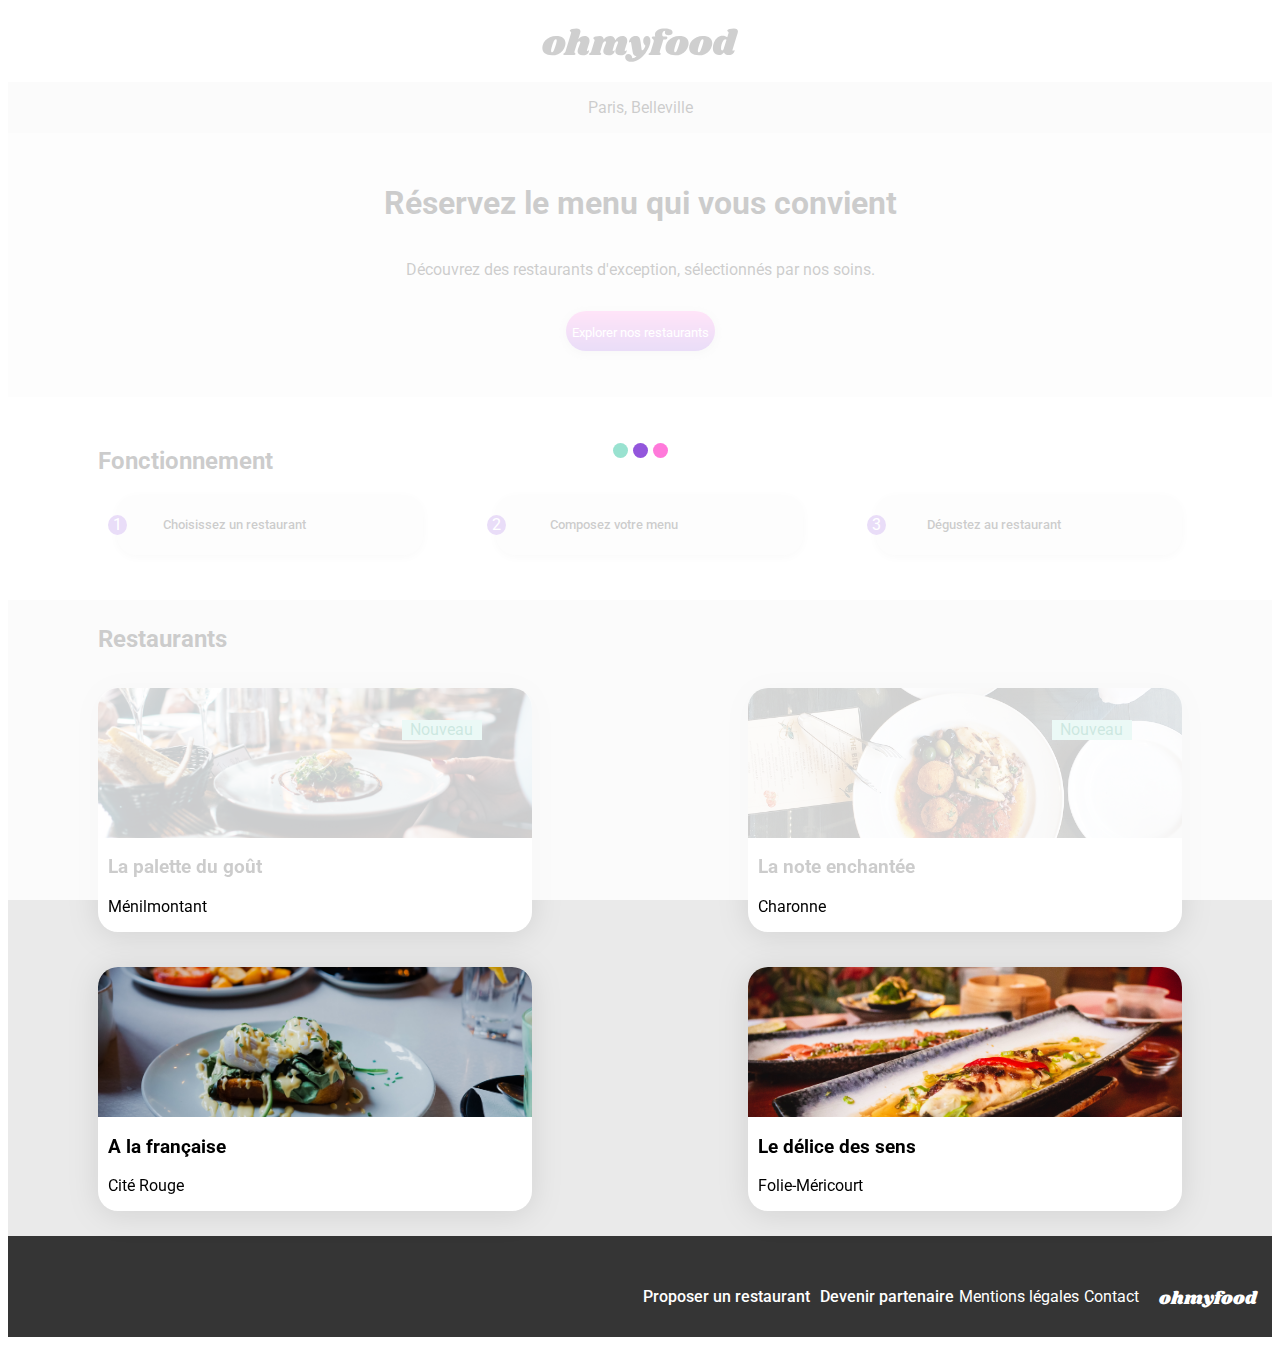
==== index.html @ 558dcbe5 "Initial commit" ====
<html lang="fr">
  <head>
    <meta charset="UTF-8" />
    <meta name="viewport" content="width=device-width, initial-scale=1.0" />
    <title>Oh my food</title>
    <link rel="preconnect" href="https://fonts.googleapis.com" />
    <link rel="preconnect" href="https://fonts.gstatic.com" crossorigin />
    <link
      href="https://fonts.googleapis.com/css2?family=Roboto:ital,wght@0,100;0,300;0,400;0,500;0,700;0,900;1,100;1,300;1,400;1,500;1,700;1,900&display=swap"
      rel="stylesheet"
    />
    <link href="https://fonts.googleapis.com/css2?family=Shrikhand&display=swap" rel="stylesheet"/>
    <link
      rel="stylesheet"
      href="https://cdnjs.cloudflare.com/ajax/libs/font-awesome/6.2.1/css/all.min.css"
      integrity="sha512-MV7K8+y+gLIBoVD59lQIYicR65iaqukzvf/nwasF0nqhPay5w/9lJmVM2hMDcnK1OnMGCdVK+iQrJ7lzPJQd1w=="
      crossorigin="anonymous"
      referrerpolicy="no-referrer"
    />
    <link rel="stylesheet" href="/styles/style.css" />
  </head>
  <body>
    <div class="loader__container"><div class="loader"></div></div>
    <header class="header">
        <div class="header__logo"><img src="./assets/Images et textes Ohmyfood/images/logo/ohmyfood@2x.svg" alt="Logo Oh my food"> </div>   
        <div class="header__location">
            <p><i class = "fa-solid fa-location-dot"></i> Paris, Belleville</p>
        </div>
    </header>
    <main>
        <section>
            <div class="reservation">
                <h1>Réservez le menu qui vous convient</h1>
                <p>Découvrez des restaurants d'exception, sélectionnés par nos soins.<p>
                <button class="reservation__btn"><p>Explorer nos restaurants</p></button>
            </div>
        </section>
        <section>
            <div class="fonctionnement">
                <h2>Fonctionnement</h2>
                <div class="fonctionnement__grp">
                <div class="fonctionnement__div">
                    <div class="fonctionnement__num"><p>1</p></div>
                    <button class="fonctionnement__btn"><i class="fa-solid fa-mobile-screen-button fonctionnement__btn__icon"></i>Choisissez un restaurant</button>
                </div>
                <div class="fonctionnement__div">
                    <div class="fonctionnement__num"><p>2</p></div>
                    <button class="fonctionnement__btn"><i class="fa-solid fa-list-ul fonctionnement__btn__icon"></i>Composez votre menu</button>
                </div>
                <div class="fonctionnement__div">
                    <div class="fonctionnement__num"><p>3</p></div>
                    <button class="fonctionnement__btn"><i class="fa-solid fa-store fonctionnement__btn__icon fonctionnement__btn__icon--purple "></i>Dégustez au restaurant</button>
                </div>
            </div>  
            </div> 
         </div>
        </section>
        <section class="restaurants">
            <h2>Restaurants</h2>
   <div class="card__group">
    <a href="/assets/pages restaurants/la_palette_du_goût.html">
            <article class="card">        
             <div class="card__badge">
              <p>Nouveau</p>
            </div>
                <img class="card__newimg" src="./assets/Images et textes Ohmyfood/images/restaurants/jay-wennington-N_Y88TWmGwA-unsplash.jpg" alt="">
                <div class="card-content">
                  <div class="card__txt">
                    <h3>La palette du goût</h3>
                    <p> Ménilmontant</p>
                  </div>
                  <div class="card__icon">
                    <i class="fa-solid fa-heart icon--fill"></i>
                    <i class="fa-regular fa-heart icon"></i>
                  </div>
                </div>
              </article>
            </a>
            <a href="/assets/pages restaurants/la_note_enchantée.html">
              <article class="card">
                <div class="card__badge">
                  <p>Nouveau</p>
                </div>
                <img class="card__newimg" src="./assets/Images et textes Ohmyfood/images/restaurants/stil-u2Lp8tXIcjw-unsplash.jpg" alt="">
                <div class="card-content">
                  <div class="card__txt">
                    <h3>La note enchantée</h3>
                    <p> Charonne</p>
                  </div>
                  <div class="card__icon">
                    <i class="fa-solid fa-heart icon--fill"></i>
                    <i class="fa-regular fa-heart icon"></i>
                  </div>
                </div>
              </article>
            </a>
            </div>
            <div class="card__group">
              <a href="/assets/pages restaurants/à_la_française.html">
              <article class="card">
                <img src="./assets/Images et textes Ohmyfood/images/restaurants/toa-heftiba-DQKerTsQwi0-unsplash.jpg" alt="">
                <div class="card-content">
                  <div class="card__txt">
                    <h3>A la française</h3>
                    <p>Cité Rouge</p>
                  </div>
                  <div class="card__icon">
                    <i class="fa-solid fa-heart icon--fill"></i>
                    <i class="fa-regular fa-heart icon"></i>
                  </div>
                </div>
              </article>
            </a>
            <a href="/assets/pages restaurants/le_délice_des_sens.html">
              <article class="card">
                <img src="./assets/Images et textes Ohmyfood/images/restaurants/louis-hansel-shotsoflouis-qNBGVyOCY8Q-unsplash.jpg" alt="">
                <div class="card-content">
                  <div class="card__txt">
                    <h3>Le délice des sens</h3>
                    <p>Folie-Méricourt</p>
                  </div>
                  <div class="card__icon">
                    <i class="fa-solid fa-heart icon--fill"></i>
                    <i class="fa-regular fa-heart icon"></i>
                  </div>
                </div>
              </article>
            </a>
            </div>
        </section>
    </main>
    <footer class="footer">
      <h2 class="footer__h2">ohmyfood</h2>
      <ul class="footer__links">
        <li><a href="#" class="footer__links--bold footer__a"> <i class="fa-solid fa-utensils"></i> Proposer un restaurant </a></li>
        <li><a href="#" class="footer__links--bold footer__a"><i class="fa-solid fa-handshake-angle"></i>Devenir partenaire</a></li>
        <li><a href="#" class="footer__a">Mentions légales</a></li>
        <li><a href="mailto:ohmyfood@gmail.com" class="footer__a">Contact</a></li>
      </ul>
    </footer>
  </body>
</html>
---- styles/style.css ----
@charset "UTF-8";
/****Variables******/
/****Mixin*****/
/****Général****/
* {
  font-family: "Roboto", sans-serif;
}

/*** Header****/
.header {
  display: flex;
  justify-content: center;
  flex-direction: column;
}
.header .header__logo {
  display: flex;
  justify-content: center;
  margin-top: 10px;
  margin-bottom: 10px;
}
.header .header img {
  display: flex;
  align-self: center;
  width: 197px;
  margin-bottom: 15px;
}
.header .header__location {
  display: flex;
  align-self: center;
  background-color: #eaeaea;
  width: 100%;
  justify-content: center;
  box-shadow: inset 1px 4px 4px -5px rgba(0, 0, 0, 0.5);
}

/*****Loader*****/
.loader__container {
  position: fixed;
  top: 0;
  left: 0;
  width: 100%;
  height: 100%;
  display: flex;
  justify-content: center;
  align-items: center;
  background-color: rgba(255, 255, 255, 0.8); /* Semi-transparent background */
  animation: fadeOut 2s forwards 2s; /* 2s delay for loader visibility */
  z-index: 10; /* Initially visible */
}

.loader {
  width: 15px;
  aspect-ratio: 1;
  border-radius: 50%;
  position: relative;
}

.loader::before,
.loader::after {
  content: "";
  width: 100%;
  height: 100%;
  border-radius: 50%;
  position: absolute;
  top: 0;
  left: 0;
}

.loader,
.loader::before,
.loader::after {
  background: #9356dc;
  animation: blink 1s infinite linear alternate;
}

.loader::before {
  transform: translateX(20px);
  background: #ff79da;
  animation-delay: 0.33s;
}

.loader::after {
  transform: translateX(-20px);
  background: #99e2d0;
  animation-delay: 0.66s;
}

@keyframes blink {
  0%, 100% {
    opacity: 1;
  }
  50% {
    opacity: 0.3;
  }
}
@keyframes fadeOut {
  to {
    opacity: 0;
    z-index: -1;
  } /* Hide and move the loader container below other content */
}
/***Reservation****/
.reservation {
  display: flex;
  flex-direction: column;
  align-items: center;
  background-color: #f3f3f3;
  text-align: center;
  box-shadow: inset 0px 7px 5px -5px rgba(0, 0, 0, 0.5);
}
.reservation .reservation__btn {
  border-radius: 25px;
  border: none;
  height: 40px;
  color: white;
  cursor: pointer;
  box-shadow: rgba(99, 99, 99, 0.2) 0px 2px 8px 0px;
  background: linear-gradient(360deg, rgb(147, 86, 220) 0%, rgb(255, 121, 218) 100%);
  position: relative;
}
.reservation .reservation__btn::before {
  content: "";
  position: absolute;
  top: 0;
  right: 0;
  width: 100%;
  height: 100%;
  background: linear-gradient(194deg, rgb(188, 132, 255) 0%, rgb(255, 178, 234) 100%);
  opacity: 0;
  transition: opacity 2s;
  border-radius: 25px;
}
.reservation .reservation__btn:hover::before {
  opacity: 1;
}
.reservation .reservation__btn > * {
  position: relative;
}

/***Fonctionnement***/
.fonctionnement {
  display: flex;
  flex-direction: column;
}
.fonctionnement .fonctionnement__grp {
  display: flex;
  flex-direction: column;
}
.fonctionnement .fonctionnement__div {
  display: flex;
  margin-bottom: 15px;
}
.fonctionnement .fonctionnement__div .fonctionnement__num {
  width: 20px;
  height: 20px;
  line-height: 20px;
  text-align: center;
  border-radius: 50%;
  border: none;
  background-color: #9356dc;
  color: white;
  align-self: center;
  display: table;
  position: relative;
  left: 10px;
}
.fonctionnement .fonctionnement__div .fonctionnement__btn {
  border-radius: 20px;
  height: 60px;
  border: none;
  width: 100%;
  font-weight: 500;
  cursor: pointer;
  background-color: #f6f6f6;
  box-shadow: rgba(99, 99, 99, 0.2) 0px 2px 8px 0px;
}
.fonctionnement .fonctionnement__div .fonctionnement__btn__icon {
  margin-left: -80px;
  margin-right: 10px;
  color: grey;
}
.fonctionnement .fonctionnement__div .fonctionnement__btn__icon--purple {
  color: #9356dc;
}

/****Restaurants*****/
.restaurants {
  display: flex;
  flex-direction: column;
  background-color: #eaeaea;
  padding: 5px;
}
.restaurants .card__group a {
  text-decoration: none;
}
.restaurants .card {
  background-color: white;
  border-radius: 20px;
  padding: 5px;
  filter: drop-shadow(0px 3px 15px rgba(0, 0, 0, 0.1));
  padding: 0%;
  margin-bottom: 20px;
}
.restaurants .card .card__newimg {
  margin-top: -20px;
}
.restaurants .card .card-content {
  display: flex;
  flex-direction: row;
}
.restaurants .card .card__icon {
  width: 30px;
  display: flex;
  align-items: center;
  font-size: larger;
  position: relative;
}
.restaurants .card .icon {
  transition: color 1s ease;
  color: black;
  z-index: -10;
}
.restaurants .card .icon:hover {
  color: white;
}
.restaurants .card .icon--fill {
  background: -webkit-linear-gradient(rgb(147, 86, 220), rgb(255, 121, 218));
  -webkit-background-clip: text;
  -webkit-text-fill-color: transparent;
  opacity: 0;
  margin-right: -19px;
  transition: opacity 1s ease;
}
.restaurants .card .icon--fill:hover {
  opacity: 1;
}
.restaurants .card .card__txt {
  width: 100%;
  margin-left: 10px;
  color: black;
}
.restaurants .card .card__badge {
  width: 80px;
  height: 20px;
  border: none;
  background-color: #99e2d0;
  color: #008766;
  display: table;
  position: relative;
  text-align: center;
  left: 70%;
  top: 32px;
}
.restaurants .card img {
  height: 150px;
  border-top-left-radius: 20px;
  border-top-right-radius: 20px;
  -o-object-fit: cover;
     object-fit: cover;
  width: 100%;
}

/*****Footer****/
.footer {
  background-color: #353535;
  color: white;
  padding-bottom: 15px;
}
.footer__h2 {
  font-family: "Shrikhand";
  font-weight: 100;
  margin-left: 20px;
  margin-bottom: -10px;
  margin-top: 0;
  padding-top: 15px;
}
.footer__links {
  margin-left: -20px;
  list-style: none;
  color: white;
}
.footer__a {
  text-decoration: none;
  color: white;
}
.footer__links--bold {
  font-weight: 500;
}
.footer__links i {
  margin-right: 5px;
}

/*****Style des menus******/
/*****header****/
.header__menu {
  display: flex;
  align-items: center;
  padding: 10px;
}
.header__menu .header__arrow {
  flex: 0 0 auto;
}
.header__menu .header__arrow > a {
  color: black;
}
.header__menu .header__logo__menu {
  flex: 1;
  text-align: center;
}

/****Image de présentation*****/
.img__intro {
  width: 100%;
}

/**** Menu******/
.menu {
  background-color: #eaeaea;
  display: flex;
  flex-direction: column;
  position: relative;
  padding-bottom: 25px;
  padding-left: 6px;
  padding-right: 6px;
  border-top-right-radius: 20px;
  border-top-left-radius: 20px;
  z-index: 3;
  margin-top: -22px;
}
.menu h1 {
  font-family: "Shrikhand", sans-serif;
}
.menu .menu__title {
  display: flex;
  align-items: center;
  justify-content: space-around;
}
.menu .menu__title .card__icon {
  width: 30px;
  display: flex;
  align-items: center;
  font-size: larger;
  position: relative;
}
.menu .menu__title .icon {
  color: black;
  transition: color 1s ease;
}
.menu .menu__title .icon:hover {
  color: white;
}
.menu .menu__title .icon--fill {
  background: -webkit-linear-gradient(rgb(147, 86, 220), rgb(255, 121, 218));
  -webkit-background-clip: text;
  -webkit-text-fill-color: transparent;
  opacity: 0;
  margin-right: -19px;
  transition: opacity 1s ease;
}
.menu .menu__title .icon--fill:hover {
  opacity: 1;
}
.menu .menu__card {
  border-radius: 20px;
  height: 70px;
  border: none;
  width: 100%;
  font-weight: 500;
  background-color: white;
  box-shadow: rgba(99, 99, 99, 0.2) 0px 2px 8px 0px;
  display: flex;
  flex-direction: row;
  justify-content: space-between;
  margin-bottom: 10px;
  position: relative;
  overflow: hidden;
  cursor: pointer;
}
.menu .menu__card .menu__card__txt {
  padding-left: 8px;
}
.menu .menu__card .menu__card__txt h3 {
  margin-top: 14px;
  font-size: 17px;
}
.menu .menu__card .menu__card__txt p {
  margin-top: -17px;
  font-weight: 300;
  font-size: 14px;
}
.menu .menu__card .menu__card__price {
  display: flex;
  align-items: end;
  font-weight: 600;
  padding-right: 8px;
  position: absolute;
  top: 0;
  right: 0;
  transition: right 0.5s;
  margin-top: 13px;
}
.menu .menu__card .card__check {
  width: 70px;
  height: 100%;
  background-color: #99e2d0;
  border-top-right-radius: 20px;
  border-bottom-right-radius: 20px;
  position: absolute;
  top: 0;
  right: 0;
  transform: scaleX(0);
  transform-origin: right;
  transition: transform 0.5s;
}
.menu .menu__card .card__check .card__check__icon {
  display: flex;
  justify-content: center;
  color: white;
  font-size: 25px;
  margin-top: 21px;
}
.menu .menu__card:hover .card__check {
  transform: scaleX(1);
}
.menu .menu__card:hover .menu__card__price {
  right: 80px;
}
.menu .menu__card:hover .menu__card__txt h3 {
  max-width: 160px;
  overflow: hidden;
  text-overflow: ellipsis;
  white-space: nowrap;
}
.menu .menu__card:hover .menu__card__txt p {
  max-width: 160px;
  overflow: hidden;
  text-overflow: ellipsis;
  white-space: nowrap;
}
.menu h2 {
  font-weight: 300;
}
.menu h2:after {
  content: "";
  border-bottom: 3px solid #99e2d0;
  width: 60px;
  display: block;
}
.menu .menu__btn {
  border-radius: 25px;
  border: none;
  height: 40px;
  color: white;
  cursor: pointer;
  box-shadow: rgba(99, 99, 99, 0.2) 0px 2px 8px 0px;
  background: linear-gradient(360deg, rgb(147, 86, 220) 0%, rgb(255, 121, 218) 100%);
  position: relative;
  width: 186px;
  align-self: center;
  margin-top: 11px;
}
.menu .menu__btn::before {
  content: "";
  position: absolute;
  top: 0;
  right: 0;
  width: 100%;
  height: 100%;
  background: linear-gradient(194deg, rgb(188, 132, 255) 0%, rgb(255, 178, 234) 100%);
  opacity: 0;
  transition: opacity 2s;
  border-radius: 25px;
}
.menu .menu__btn:hover::before {
  opacity: 1;
}
.menu .menu__btn > * {
  position: relative;
}
.menu .anim--menu1 {
  opacity: 0;
  transform: translateY(-20px);
}
.menu .menu:hover .anim--menu1 {
  animation: hoverEffect 0.3s ease forwards;
}
.menu .anim--menu1.final {
  animation: finalEffect 1s ease forwards;
  animation-delay: 0.3s;
}
@keyframes hoverEffect {
  to {
    opacity: 1;
    transform: translateY(0);
  }
}
@keyframes finalEffect {
  to {
    opacity: 1;
    transform: translateY(0);
  }
}
.menu .anim--menu2 {
  opacity: 0;
  transform: translateY(-20px);
}
.menu .menu:hover .anim--menu2 {
  animation: hoverEffect 0.3s ease forwards;
}
.menu .anim--menu2.final {
  animation: finalEffect 1s ease forwards;
  animation-delay: 0.6s;
}
@keyframes hoverEffect {
  to {
    opacity: 1;
    transform: translateY(0);
  }
}
@keyframes finalEffect {
  to {
    opacity: 1;
    transform: translateY(0);
  }
}
.menu .anim--menu3 {
  opacity: 0;
  transform: translateY(-20px);
}
.menu .menu:hover .anim--menu3 {
  animation: hoverEffect 0.3s ease forwards;
}
.menu .anim--menu3.final {
  animation: finalEffect 1s ease forwards;
  animation-delay: 0.9s;
}
@keyframes hoverEffect {
  to {
    opacity: 1;
    transform: translateY(0);
  }
}
@keyframes finalEffect {
  to {
    opacity: 1;
    transform: translateY(0);
  }
}

/*******Footer*******/
.footer-menu {
  position: relative;
  background-color: #353535;
  color: white;
  padding-bottom: 15px;
}
.footer-menu .footer__h2 {
  font-family: "Shrikhand" sans-serif;
  font-weight: 100;
  margin-left: 20px;
  margin-bottom: -10px;
  margin-top: 0;
  padding-top: 15px;
}
.footer-menu .footer__links {
  margin-left: -20px;
  list-style: none;
  color: white;
}
.footer-menu .footer__links i {
  margin-right: 5px;
}
.footer-menu .footer__a {
  text-decoration: none;
  color: white;
}
.footer-menu .footer__links--bold {
  font-weight: 500;
}

/******Media queries version desktop page d'accueil*******/
@media (min-width: 1024px) {
  .header .header__location {
    box-shadow: 0px 0px 0px 0px rgba(0, 0, 0, 0);
  }
  .header .header__logo {
    margin-top: 20px;
    margin-bottom: 20px;
  }
  .reservation {
    box-shadow: 0px 0px 0px 0px rgba(0, 0, 0, 0);
    padding-top: 30px;
    padding-bottom: 30px;
  }
  .fonctionnement {
    padding-top: 30px;
    padding-bottom: 30px;
    padding-left: 90px;
    padding-right: 90px;
  }
  .fonctionnement .fonctionnement__grp {
    display: flex;
    flex-direction: row;
    justify-content: space-between;
  }
  .fonctionnement .fonctionnement__div {
    width: 30%;
  }
  .restaurants {
    padding-left: 90px;
    padding-right: 90px;
  }
  .restaurants .card__group {
    display: flex;
    flex-direction: row;
    justify-content: space-between;
    margin-top: 15px;
  }
  .restaurants .card__group > a {
    width: 40%;
    text-decoration: none;
  }
  .restaurants .card__badge {
    left: 75%;
  }
  .footer {
    display: flex;
    flex-direction: row-reverse;
    padding-top: 35px;
  }
  .footer .footer__links {
    display: flex;
    flex-direction: row;
  }
  .footer .footer__links .footer__a {
    margin-left: 5px;
  }
  .footer h2 {
    margin-right: 15px;
    font-size: large;
  }
  .header__menu {
    margin-top: 20px;
    margin-bottom: 20px;
  }
  .img__intro {
    width: 100%;
    height: 60%;
    -o-object-fit: cover;
       object-fit: cover;
  }
  .menu {
    margin-right: 105px;
    margin-left: 105px;
    padding-left: 90px;
    padding-right: 90px;
  }
  .footer-menu {
    display: flex;
    flex-direction: row-reverse;
    padding-top: 35px;
  }
  .footer-menu .footer__links {
    display: flex;
    flex-direction: row;
  }
  .footer-menu .footer__links .footer__a {
    margin-left: 5px;
  }
  .footer-menu h2 {
    margin-right: 15px;
    font-size: large;
  }
  .menu .menu__card:hover .menu__card__txt h3 {
    overflow: visible;
  }
  .menu .menu__card:hover .menu__card__txt p {
    overflow: visible;
  }
}/*# sourceMappingURL=style.css.map */
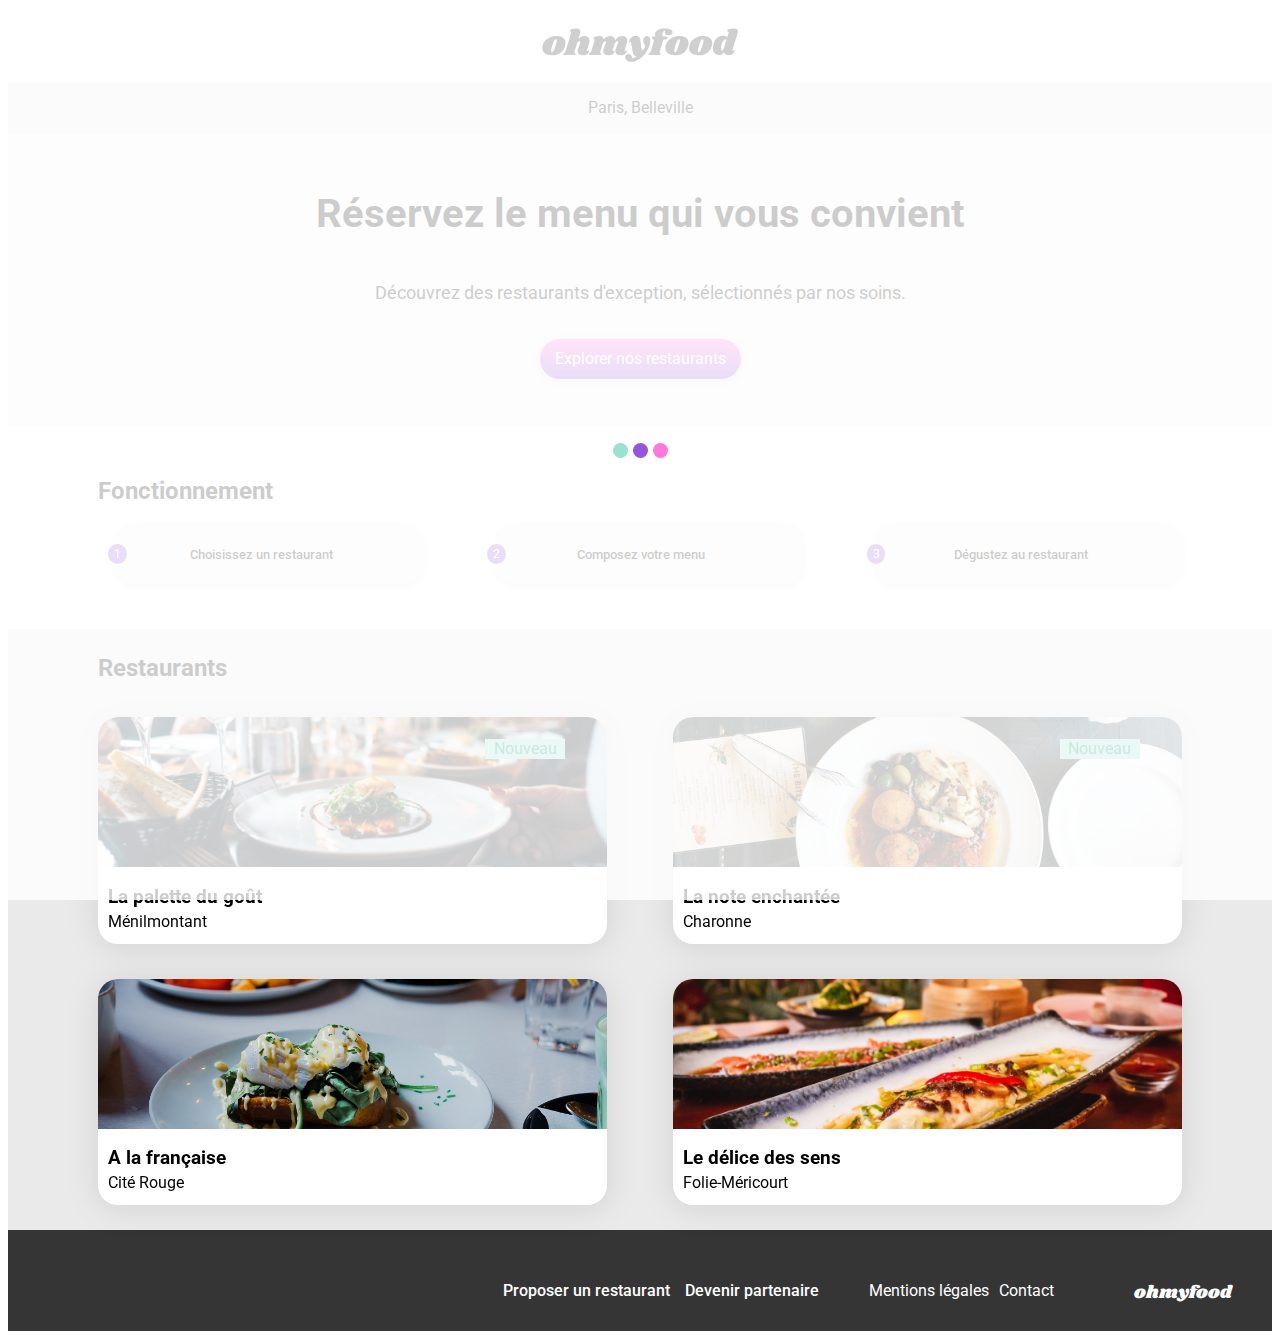
==== commit 65b14956: "Ajustements de styles sur les différentes versions" ====
--- a/index.html
+++ b/index.html
@@ -64,11 +64,11 @@
              <div class="card__badge">
               <p>Nouveau</p>
             </div>
-                <img class="card__newimg" src="./assets/Images et textes Ohmyfood/images/restaurants/jay-wennington-N_Y88TWmGwA-unsplash.jpg" alt="">
+                <img class="card__newimg card__img" src="./assets/Images et textes Ohmyfood/images/restaurants/jay-wennington-N_Y88TWmGwA-unsplash.jpg" alt="">
                 <div class="card-content">
                   <div class="card__txt">
                     <h3>La palette du goût</h3>
-                    <p> Ménilmontant</p>
+                    <p class="card__txt__loc"> Ménilmontant</p>
                   </div>
                   <div class="card__icon">
                     <i class="fa-solid fa-heart icon--fill"></i>
@@ -82,11 +82,11 @@
                 <div class="card__badge">
                   <p>Nouveau</p>
                 </div>
-                <img class="card__newimg" src="./assets/Images et textes Ohmyfood/images/restaurants/stil-u2Lp8tXIcjw-unsplash.jpg" alt="">
+                <img class="card__newimg card__img" src="./assets/Images et textes Ohmyfood/images/restaurants/stil-u2Lp8tXIcjw-unsplash.jpg" alt="">
                 <div class="card-content">
                   <div class="card__txt">
                     <h3>La note enchantée</h3>
-                    <p> Charonne</p>
+                    <p class="card__txt__loc"> Charonne</p>
                   </div>
                   <div class="card__icon">
                     <i class="fa-solid fa-heart icon--fill"></i>
@@ -99,11 +99,11 @@
             <div class="card__group">
               <a href="/assets/pages restaurants/à_la_française.html">
               <article class="card">
-                <img src="./assets/Images et textes Ohmyfood/images/restaurants/toa-heftiba-DQKerTsQwi0-unsplash.jpg" alt="">
+                <img class="card__img" src="./assets/Images et textes Ohmyfood/images/restaurants/toa-heftiba-DQKerTsQwi0-unsplash.jpg" alt="">
                 <div class="card-content">
                   <div class="card__txt">
                     <h3>A la française</h3>
-                    <p>Cité Rouge</p>
+                    <p class="card__txt__loc">Cité Rouge</p>
                   </div>
                   <div class="card__icon">
                     <i class="fa-solid fa-heart icon--fill"></i>
@@ -114,11 +114,11 @@
             </a>
             <a href="/assets/pages restaurants/le_délice_des_sens.html">
               <article class="card">
-                <img src="./assets/Images et textes Ohmyfood/images/restaurants/louis-hansel-shotsoflouis-qNBGVyOCY8Q-unsplash.jpg" alt="">
+                <img class="card__img" src="./assets/Images et textes Ohmyfood/images/restaurants/louis-hansel-shotsoflouis-qNBGVyOCY8Q-unsplash.jpg" alt="">
                 <div class="card-content">
                   <div class="card__txt">
                     <h3>Le délice des sens</h3>
-                    <p>Folie-Méricourt</p>
+                    <p class="card__txt__loc">Folie-Méricourt</p>
                   </div>
                   <div class="card__icon">
                     <i class="fa-solid fa-heart icon--fill"></i>
@@ -135,7 +135,7 @@
       <ul class="footer__links">
         <li><a href="#" class="footer__links--bold footer__a"> <i class="fa-solid fa-utensils"></i> Proposer un restaurant </a></li>
         <li><a href="#" class="footer__links--bold footer__a"><i class="fa-solid fa-handshake-angle"></i>Devenir partenaire</a></li>
-        <li><a href="#" class="footer__a">Mentions légales</a></li>
+        <span class="footer__links--margin"><li><a href="#" class="footer__a">Mentions légales</a></li></span>
         <li><a href="mailto:ohmyfood@gmail.com" class="footer__a">Contact</a></li>
       </ul>
     </footer>
--- a/styles/style.css
+++ b/styles/style.css
@@ -9,8 +9,8 @@
 /*** Header****/
 .header {
   display: flex;
+  flex-direction: column;
   justify-content: center;
-  flex-direction: column;
 }
 .header .header__logo {
   display: flex;
@@ -43,9 +43,9 @@
   display: flex;
   justify-content: center;
   align-items: center;
-  background-color: rgba(255, 255, 255, 0.8); /* Semi-transparent background */
-  animation: fadeOut 2s forwards 2s; /* 2s delay for loader visibility */
-  z-index: 10; /* Initially visible */
+  background-color: rgba(255, 255, 255, 0.8);
+  animation: fadeOut 2s forwards 2s;
+  z-index: 10;
 }
 
 .loader {
@@ -97,7 +97,7 @@
   to {
     opacity: 0;
     z-index: -1;
-  } /* Hide and move the loader container below other content */
+  }
 }
 /***Reservation****/
 .reservation {
@@ -164,6 +164,9 @@
   position: relative;
   left: 10px;
 }
+.fonctionnement .fonctionnement__div .fonctionnement__num > p {
+  font-size: 12px;
+}
 .fonctionnement .fonctionnement__div .fonctionnement__btn {
   border-radius: 20px;
   height: 60px;
@@ -201,6 +204,14 @@
   padding: 0%;
   margin-bottom: 20px;
 }
+.restaurants .card .card__img {
+  height: 150px;
+  border-top-left-radius: 20px;
+  border-top-right-radius: 20px;
+  -o-object-fit: cover;
+     object-fit: cover;
+  width: 100%;
+}
 .restaurants .card .card__newimg {
   margin-top: -20px;
 }
@@ -208,36 +219,41 @@
   display: flex;
   flex-direction: row;
 }
-.restaurants .card .card__icon {
+.restaurants .card .card-content .card__txt {
+  width: 100%;
+  margin-left: 10px;
+  color: black;
+}
+.restaurants .card .card-content .card__txt .card__txt__loc {
+  margin-top: -15px;
+  margin-bottom: 13px;
+}
+.restaurants .card .card-content .card__icon {
   width: 30px;
   display: flex;
   align-items: center;
-  font-size: larger;
-  position: relative;
-}
-.restaurants .card .icon {
+  font-size: 23px;
+  position: relative;
+  margin-right: 20px;
+}
+.restaurants .card .card-content .card__icon .icon {
   transition: color 1s ease;
   color: black;
   z-index: -10;
 }
-.restaurants .card .icon:hover {
-  color: white;
-}
-.restaurants .card .icon--fill {
+.restaurants .card .card-content .card__icon .icon:hover {
+  color: white;
+}
+.restaurants .card .card-content .card__icon .icon--fill {
   background: -webkit-linear-gradient(rgb(147, 86, 220), rgb(255, 121, 218));
   -webkit-background-clip: text;
   -webkit-text-fill-color: transparent;
   opacity: 0;
-  margin-right: -19px;
+  margin-right: -23px;
   transition: opacity 1s ease;
 }
-.restaurants .card .icon--fill:hover {
+.restaurants .card .card-content .card__icon .icon--fill:hover {
   opacity: 1;
-}
-.restaurants .card .card__txt {
-  width: 100%;
-  margin-left: 10px;
-  color: black;
 }
 .restaurants .card .card__badge {
   width: 80px;
@@ -251,14 +267,6 @@
   left: 70%;
   top: 32px;
 }
-.restaurants .card img {
-  height: 150px;
-  border-top-left-radius: 20px;
-  border-top-right-radius: 20px;
-  -o-object-fit: cover;
-     object-fit: cover;
-  width: 100%;
-}
 
 /*****Footer****/
 .footer {
@@ -339,12 +347,13 @@
   width: 30px;
   display: flex;
   align-items: center;
-  font-size: larger;
+  font-size: 23px;
   position: relative;
 }
 .menu .menu__title .icon {
   color: black;
   transition: color 1s ease;
+  z-index: -10;
 }
 .menu .menu__title .icon:hover {
   color: white;
@@ -354,7 +363,7 @@
   -webkit-background-clip: text;
   -webkit-text-fill-color: transparent;
   opacity: 0;
-  margin-right: -19px;
+  margin-right: -23px;
   transition: opacity 1s ease;
 }
 .menu .menu__title .icon--fill:hover {
@@ -555,7 +564,7 @@
   padding-bottom: 15px;
 }
 .footer-menu .footer__h2 {
-  font-family: "Shrikhand" sans-serif;
+  font-family: "Shrikhand";
   font-weight: 100;
   margin-left: 20px;
   margin-bottom: -10px;
@@ -592,6 +601,18 @@
     padding-top: 30px;
     padding-bottom: 30px;
   }
+  .reservation > h1 {
+    font-size: 40px;
+  }
+  .reservation > p {
+    font-size: 18px;
+  }
+  .reservation .reservation__btn {
+    font-size: 16px;
+    display: flex;
+    align-items: center;
+    padding: 15px;
+  }
   .fonctionnement {
     padding-top: 30px;
     padding-bottom: 30px;
@@ -606,6 +627,9 @@
   .fonctionnement .fonctionnement__div {
     width: 30%;
   }
+  .fonctionnement .fonctionnement__btn {
+    padding-left: 60px;
+  }
   .restaurants {
     padding-left: 90px;
     padding-right: 90px;
@@ -617,27 +641,39 @@
     margin-top: 15px;
   }
   .restaurants .card__group > a {
-    width: 40%;
+    width: 47%;
     text-decoration: none;
   }
-  .restaurants .card__badge {
-    left: 75%;
+  .restaurants .card__group .card {
+    width: 100% img;
+    width-height: 160px;
+  }
+  .restaurants .card__group .card .card__badge {
+    left: 76%;
+    top: 22px;
+  }
+  .restaurants .card__group .card .card__icon {
+    font-size: 23px;
   }
   .footer {
     display: flex;
     flex-direction: row-reverse;
     padding-top: 35px;
   }
+  .footer .footer__h2 {
+    margin-left: 80px;
+    margin-right: 40px;
+    font-size: large;
+  }
   .footer .footer__links {
     display: flex;
     flex-direction: row;
   }
-  .footer .footer__links .footer__a {
-    margin-left: 5px;
-  }
-  .footer h2 {
-    margin-right: 15px;
-    font-size: large;
+  .footer .footer__links--margin {
+    margin-left: 40px;
+  }
+  .footer .footer__a {
+    margin-left: 10px;
   }
   .header__menu {
     margin-top: 20px;
@@ -660,16 +696,20 @@
     flex-direction: row-reverse;
     padding-top: 35px;
   }
+  .footer-menu .footer__h2 {
+    margin-left: 80px;
+    margin-right: 40px;
+    font-size: large;
+  }
   .footer-menu .footer__links {
     display: flex;
     flex-direction: row;
   }
-  .footer-menu .footer__links .footer__a {
-    margin-left: 5px;
-  }
-  .footer-menu h2 {
-    margin-right: 15px;
-    font-size: large;
+  .footer-menu .footer__links--margin {
+    margin-left: 40px;
+  }
+  .footer-menu .footer__a {
+    margin-left: 10px;
   }
   .menu .menu__card:hover .menu__card__txt h3 {
     overflow: visible;
@@ -677,4 +717,29 @@
   .menu .menu__card:hover .menu__card__txt p {
     overflow: visible;
   }
+}
+@media (min-width: 1440px) {
+  .fonctionnement {
+    padding-left: 175px;
+    padding-right: 175px;
+  }
+  .fonctionnement .fonctionnement__btn {
+    font-size: 16px;
+  }
+  .fonctionnement .fonctionnement__btn .fonctionnement__btn__icon {
+    margin-right: 27px;
+  }
+  .restaurants {
+    padding-left: 175px;
+    padding-right: 175px;
+  }
+  .restaurants .card .card__badge {
+    left: 85%;
+  }
+  .restaurants .card .card__img {
+    height: 200px;
+  }
+  .restaurants .card .card__newimg {
+    height: 200px;
+  }
 }/*# sourceMappingURL=style.css.map */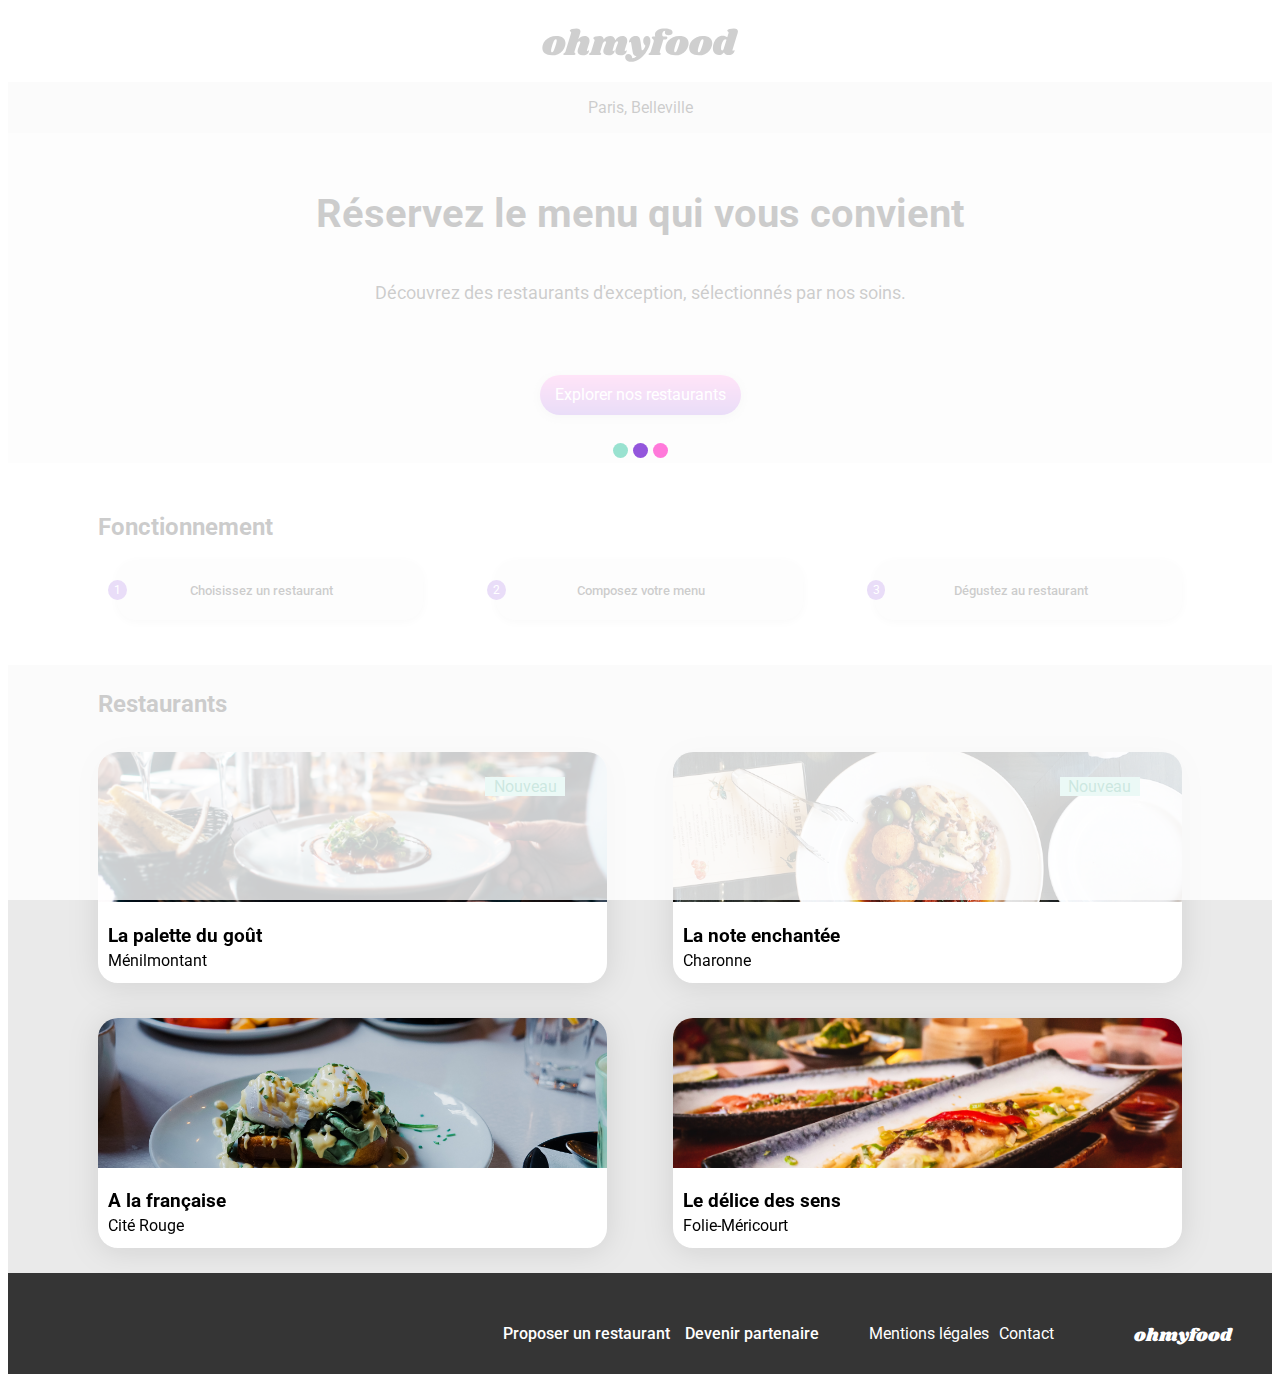
==== commit 2607c6ad: "Validation W3C" ====
--- a/index.html
+++ b/index.html
@@ -1,29 +1,29 @@
-
+<!DOCTYPE html>
 <html lang="fr">
   <head>
-    <meta charset="UTF-8" />
-    <meta name="viewport" content="width=device-width, initial-scale=1.0" />
+    <meta charset="UTF-8">
+    <meta name="viewport" content="width=device-width, initial-scale=1.0">
     <title>Oh my food</title>
-    <link rel="preconnect" href="https://fonts.googleapis.com" />
-    <link rel="preconnect" href="https://fonts.gstatic.com" crossorigin />
+    <link rel="preconnect" href="https://fonts.googleapis.com">
+    <link rel="preconnect" href="https://fonts.gstatic.com" crossorigin>
     <link
       href="https://fonts.googleapis.com/css2?family=Roboto:ital,wght@0,100;0,300;0,400;0,500;0,700;0,900;1,100;1,300;1,400;1,500;1,700;1,900&display=swap"
       rel="stylesheet"
-    />
-    <link href="https://fonts.googleapis.com/css2?family=Shrikhand&display=swap" rel="stylesheet"/>
+    >
+    <link href="https://fonts.googleapis.com/css2?family=Shrikhand&display=swap" rel="stylesheet">
     <link
       rel="stylesheet"
       href="https://cdnjs.cloudflare.com/ajax/libs/font-awesome/6.2.1/css/all.min.css"
       integrity="sha512-MV7K8+y+gLIBoVD59lQIYicR65iaqukzvf/nwasF0nqhPay5w/9lJmVM2hMDcnK1OnMGCdVK+iQrJ7lzPJQd1w=="
       crossorigin="anonymous"
       referrerpolicy="no-referrer"
-    />
-    <link rel="stylesheet" href="/styles/style.css" />
+    >
+    <link rel="stylesheet" href="/styles/style.css">
   </head>
   <body>
     <div class="loader__container"><div class="loader"></div></div>
     <header class="header">
-        <div class="header__logo"><img src="./assets/Images et textes Ohmyfood/images/logo/ohmyfood@2x.svg" alt="Logo Oh my food"> </div>   
+        <div class="header__logo"><img src="./assets/Images_et_textes_Ohmyfood/images/logo/ohmyfood@2x.svg" alt="Logo Oh my food"> </div>   
         <div class="header__location">
             <p><i class = "fa-solid fa-location-dot"></i> Paris, Belleville</p>
         </div>
@@ -33,7 +33,7 @@
             <div class="reservation">
                 <h1>Réservez le menu qui vous convient</h1>
                 <p>Découvrez des restaurants d'exception, sélectionnés par nos soins.<p>
-                <button class="reservation__btn"><p>Explorer nos restaurants</p></button>
+                <p><button class="reservation__btn">Explorer nos restaurants</button></p>
             </div>
         </section>
         <section>
@@ -54,17 +54,16 @@
                 </div>
             </div>  
             </div> 
-         </div>
         </section>
         <section class="restaurants">
             <h2>Restaurants</h2>
    <div class="card__group">
-    <a href="/assets/pages restaurants/la_palette_du_goût.html">
+      <a href="/assets/pages_restaurants/la_palette_du_goût.html">
             <article class="card">        
              <div class="card__badge">
               <p>Nouveau</p>
             </div>
-                <img class="card__newimg card__img" src="./assets/Images et textes Ohmyfood/images/restaurants/jay-wennington-N_Y88TWmGwA-unsplash.jpg" alt="">
+               <img class="card__newimg card__img" src="./assets/Images_et_textes_Ohmyfood/images/restaurants/jay-wennington-N_Y88TWmGwA-unsplash.jpg" alt="">
                 <div class="card-content">
                   <div class="card__txt">
                     <h3>La palette du goût</h3>
@@ -77,12 +76,12 @@
                 </div>
               </article>
             </a>
-            <a href="/assets/pages restaurants/la_note_enchantée.html">
-              <article class="card">
+            <a href="/assets/pages_restaurants/la_note_enchantée.html">
+              <article class="card card--margin">
                 <div class="card__badge">
                   <p>Nouveau</p>
                 </div>
-                <img class="card__newimg card__img" src="./assets/Images et textes Ohmyfood/images/restaurants/stil-u2Lp8tXIcjw-unsplash.jpg" alt="">
+                <img class="card__newimg card__img" src="./assets/Images_et_textes_Ohmyfood/images/restaurants/stil-u2Lp8tXIcjw-unsplash.jpg" alt="">
                 <div class="card-content">
                   <div class="card__txt">
                     <h3>La note enchantée</h3>
@@ -97,9 +96,9 @@
             </a>
             </div>
             <div class="card__group">
-              <a href="/assets/pages restaurants/à_la_française.html">
+              <a href="/assets/pages_restaurants/à_la_française.html">
               <article class="card">
-                <img class="card__img" src="./assets/Images et textes Ohmyfood/images/restaurants/toa-heftiba-DQKerTsQwi0-unsplash.jpg" alt="">
+                <img class="card__img" src="./assets/Images_et_textes_Ohmyfood/images/restaurants/toa-heftiba-DQKerTsQwi0-unsplash.jpg" alt="">
                 <div class="card-content">
                   <div class="card__txt">
                     <h3>A la française</h3>
@@ -112,9 +111,9 @@
                 </div>
               </article>
             </a>
-            <a href="/assets/pages restaurants/le_délice_des_sens.html">
+            <a href="/assets/pages_restaurants/le_délice_des_sens.html">
               <article class="card">
-                <img class="card__img" src="./assets/Images et textes Ohmyfood/images/restaurants/louis-hansel-shotsoflouis-qNBGVyOCY8Q-unsplash.jpg" alt="">
+                <img class="card__img" src="./assets/Images_et_textes_Ohmyfood/images/restaurants/louis-hansel-shotsoflouis-qNBGVyOCY8Q-unsplash.jpg" alt="">
                 <div class="card-content">
                   <div class="card__txt">
                     <h3>Le délice des sens</h3>
@@ -135,7 +134,7 @@
       <ul class="footer__links">
         <li><a href="#" class="footer__links--bold footer__a"> <i class="fa-solid fa-utensils"></i> Proposer un restaurant </a></li>
         <li><a href="#" class="footer__links--bold footer__a"><i class="fa-solid fa-handshake-angle"></i>Devenir partenaire</a></li>
-        <span class="footer__links--margin"><li><a href="#" class="footer__a">Mentions légales</a></li></span>
+        <li><span class="footer__links--margin"><a href="#" class="footer__a">Mentions légales</a></span></li>
         <li><a href="mailto:ohmyfood@gmail.com" class="footer__a">Contact</a></li>
       </ul>
     </footer>
--- a/styles/style.css
+++ b/styles/style.css
@@ -119,7 +119,7 @@
   position: relative;
 }
 .reservation .reservation__btn::before {
-  content: "";
+  content: "Explorer nos restaurants";
   position: absolute;
   top: 0;
   right: 0;
@@ -129,6 +129,10 @@
   opacity: 0;
   transition: opacity 2s;
   border-radius: 25px;
+  display: flex;
+  align-items: center;
+  justify-content: center;
+  color: white;
 }
 .reservation .reservation__btn:hover::before {
   opacity: 1;
@@ -153,19 +157,20 @@
 .fonctionnement .fonctionnement__div .fonctionnement__num {
   width: 20px;
   height: 20px;
-  line-height: 20px;
   text-align: center;
   border-radius: 50%;
   border: none;
   background-color: #9356dc;
   color: white;
   align-self: center;
-  display: table;
   position: relative;
   left: 10px;
+  display: flex;
+  justify-content: center;
 }
 .fonctionnement .fonctionnement__div .fonctionnement__num > p {
   font-size: 12px;
+  align-self: center;
 }
 .fonctionnement .fonctionnement__div .fonctionnement__btn {
   border-radius: 20px;
@@ -195,6 +200,9 @@
 }
 .restaurants .card__group a {
   text-decoration: none;
+}
+.restaurants .card--margin {
+  margin-top: 35px;
 }
 .restaurants .card {
   background-color: white;
@@ -213,7 +221,7 @@
   width: 100%;
 }
 .restaurants .card .card__newimg {
-  margin-top: -20px;
+  margin-top: -52px;
 }
 .restaurants .card .card-content {
   display: flex;
@@ -257,15 +265,17 @@
 }
 .restaurants .card .card__badge {
   width: 80px;
-  height: 20px;
   border: none;
   background-color: #99e2d0;
   color: #008766;
-  display: table;
-  position: relative;
-  text-align: center;
-  left: 70%;
-  top: 32px;
+  position: relative;
+  left: 71%;
+  top: 11px;
+}
+.restaurants .card .card__badge > p {
+  display: flex;
+  justify-content: center;
+  color: #008766;
 }
 
 /*****Footer****/
@@ -455,6 +465,9 @@
   width: 60px;
   display: block;
 }
+.menu .btn__align {
+  align-self: center;
+}
 .menu .menu__btn {
   border-radius: 25px;
   border: none;
@@ -469,7 +482,7 @@
   margin-top: 11px;
 }
 .menu .menu__btn::before {
-  content: "";
+  content: "Commander";
   position: absolute;
   top: 0;
   right: 0;
@@ -479,6 +492,10 @@
   opacity: 0;
   transition: opacity 2s;
   border-radius: 25px;
+  display: flex;
+  align-items: center;
+  justify-content: center;
+  color: white;
 }
 .menu .menu__btn:hover::before {
   opacity: 1;
@@ -644,13 +661,15 @@
     width: 47%;
     text-decoration: none;
   }
+  .restaurants .card__group .card--margin {
+    margin-top: 0;
+  }
   .restaurants .card__group .card {
-    width: 100% img;
-    width-height: 160px;
+    width: 100%
   }
   .restaurants .card__group .card .card__badge {
     left: 76%;
-    top: 22px;
+    top: 8px;
   }
   .restaurants .card__group .card .card__icon {
     font-size: 23px;
@@ -669,19 +688,20 @@
     display: flex;
     flex-direction: row;
   }
-  .footer .footer__links--margin {
+  .footer .footer__links .footer__links--margin {
     margin-left: 40px;
   }
-  .footer .footer__a {
+  .footer .footer__links .footer__a {
     margin-left: 10px;
   }
+  /****Responsive de la page de restaurant *****/
   .header__menu {
     margin-top: 20px;
     margin-bottom: 20px;
   }
   .img__intro {
     width: 100%;
-    height: 60%;
+    height: 383px;
     -o-object-fit: cover;
        object-fit: cover;
   }
@@ -691,6 +711,19 @@
     padding-left: 90px;
     padding-right: 90px;
   }
+  .menu .menu__title {
+    justify-content: center;
+  }
+  .menu .menu__title > h1 {
+    margin-right: 25px;
+  }
+  .menu .menu__btn {
+    font-size: 16px;
+    display: flex;
+    align-items: center;
+    padding: 15px;
+    justify-content: center;
+  }
   .footer-menu {
     display: flex;
     flex-direction: row-reverse;
@@ -705,10 +738,10 @@
     display: flex;
     flex-direction: row;
   }
-  .footer-menu .footer__links--margin {
+  .footer-menu .footer__links .footer__links--margin {
     margin-left: 40px;
   }
-  .footer-menu .footer__a {
+  .footer-menu .footer__links .footer__a {
     margin-left: 10px;
   }
   .menu .menu__card:hover .menu__card__txt h3 {
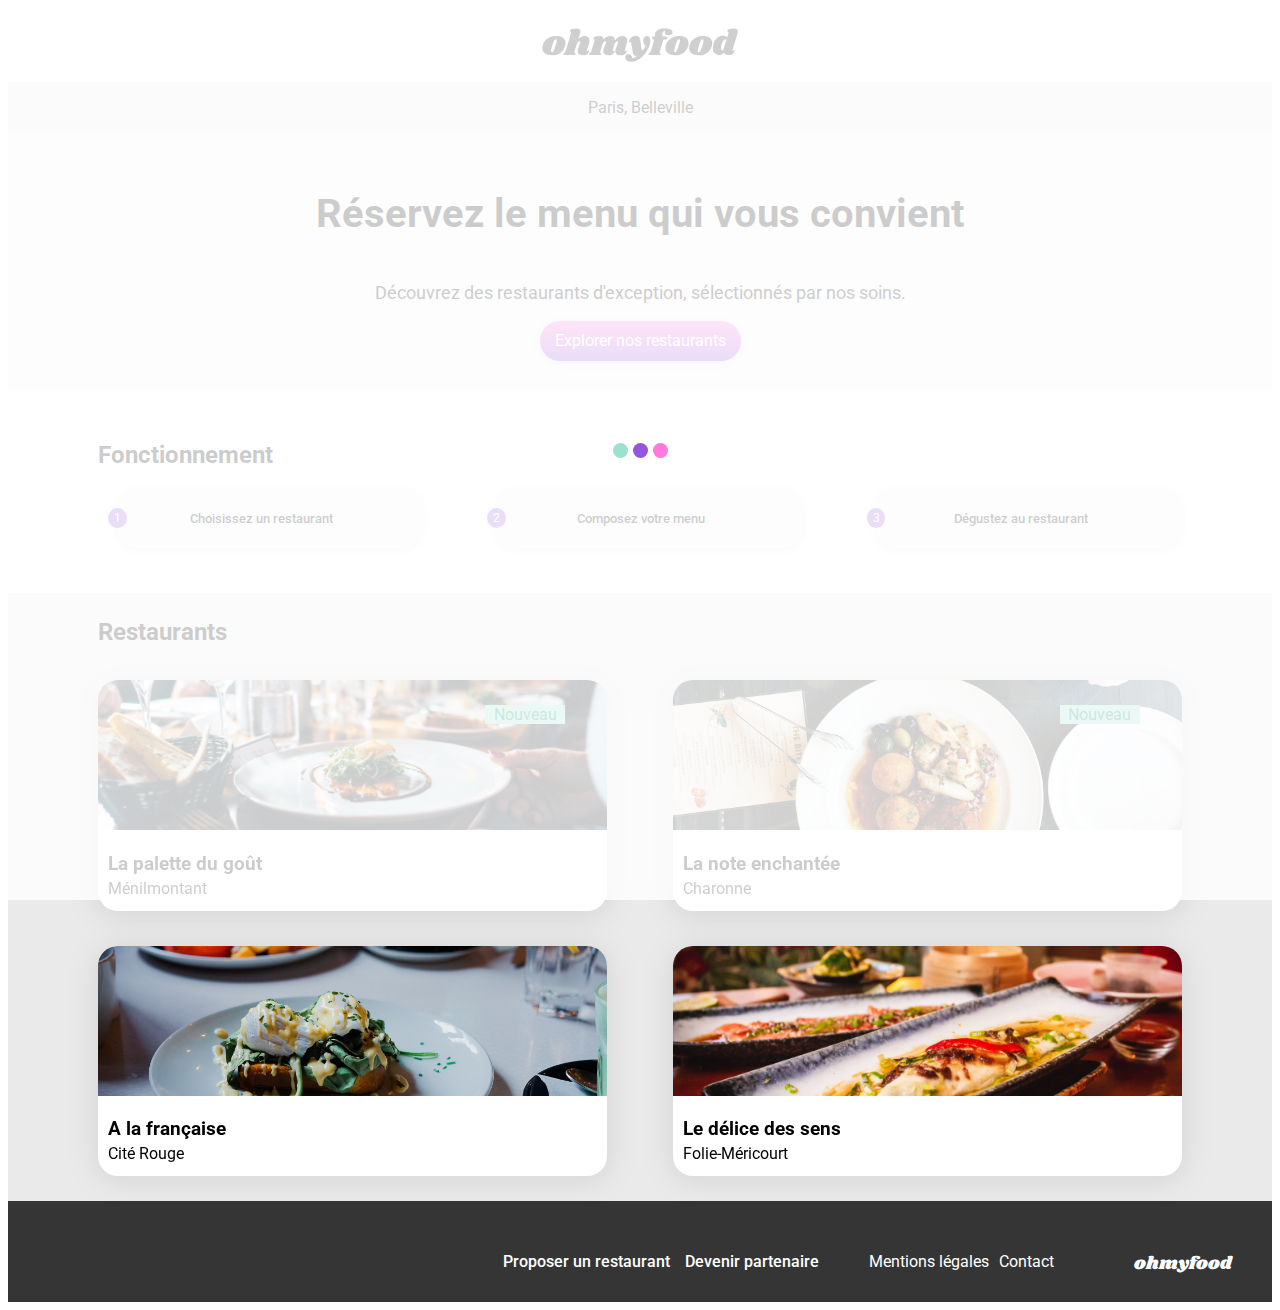
==== commit 5fd8cbcd: "Ajustement de style sur les boutons" ====
--- a/index.html
+++ b/index.html
@@ -32,8 +32,8 @@
         <section>
             <div class="reservation">
                 <h1>Réservez le menu qui vous convient</h1>
-                <p>Découvrez des restaurants d'exception, sélectionnés par nos soins.<p>
-                <p><button class="reservation__btn">Explorer nos restaurants</button></p>
+                <p>Découvrez des restaurants d'exception, sélectionnés par nos soins.</p>
+                <button class="reservation__btn">Explorer nos restaurants</button>
             </div>
         </section>
         <section>
--- a/styles/style.css
+++ b/styles/style.css
@@ -133,6 +133,7 @@
   align-items: center;
   justify-content: center;
   color: white;
+  box-shadow: rgba(99, 99, 99, 0.4) 0px 4px 16px 0px;
 }
 .reservation .reservation__btn:hover::before {
   opacity: 1;
@@ -465,9 +466,6 @@
   width: 60px;
   display: block;
 }
-.menu .btn__align {
-  align-self: center;
-}
 .menu .menu__btn {
   border-radius: 25px;
   border: none;
@@ -496,6 +494,7 @@
   align-items: center;
   justify-content: center;
   color: white;
+  box-shadow: rgba(99, 99, 99, 0.4) 0px 4px 16px 0px;
 }
 .menu .menu__btn:hover::before {
   opacity: 1;
@@ -665,7 +664,7 @@
     margin-top: 0;
   }
   .restaurants .card__group .card {
-    width: 100%
+    width: 100%;
   }
   .restaurants .card__group .card .card__badge {
     left: 76%;
